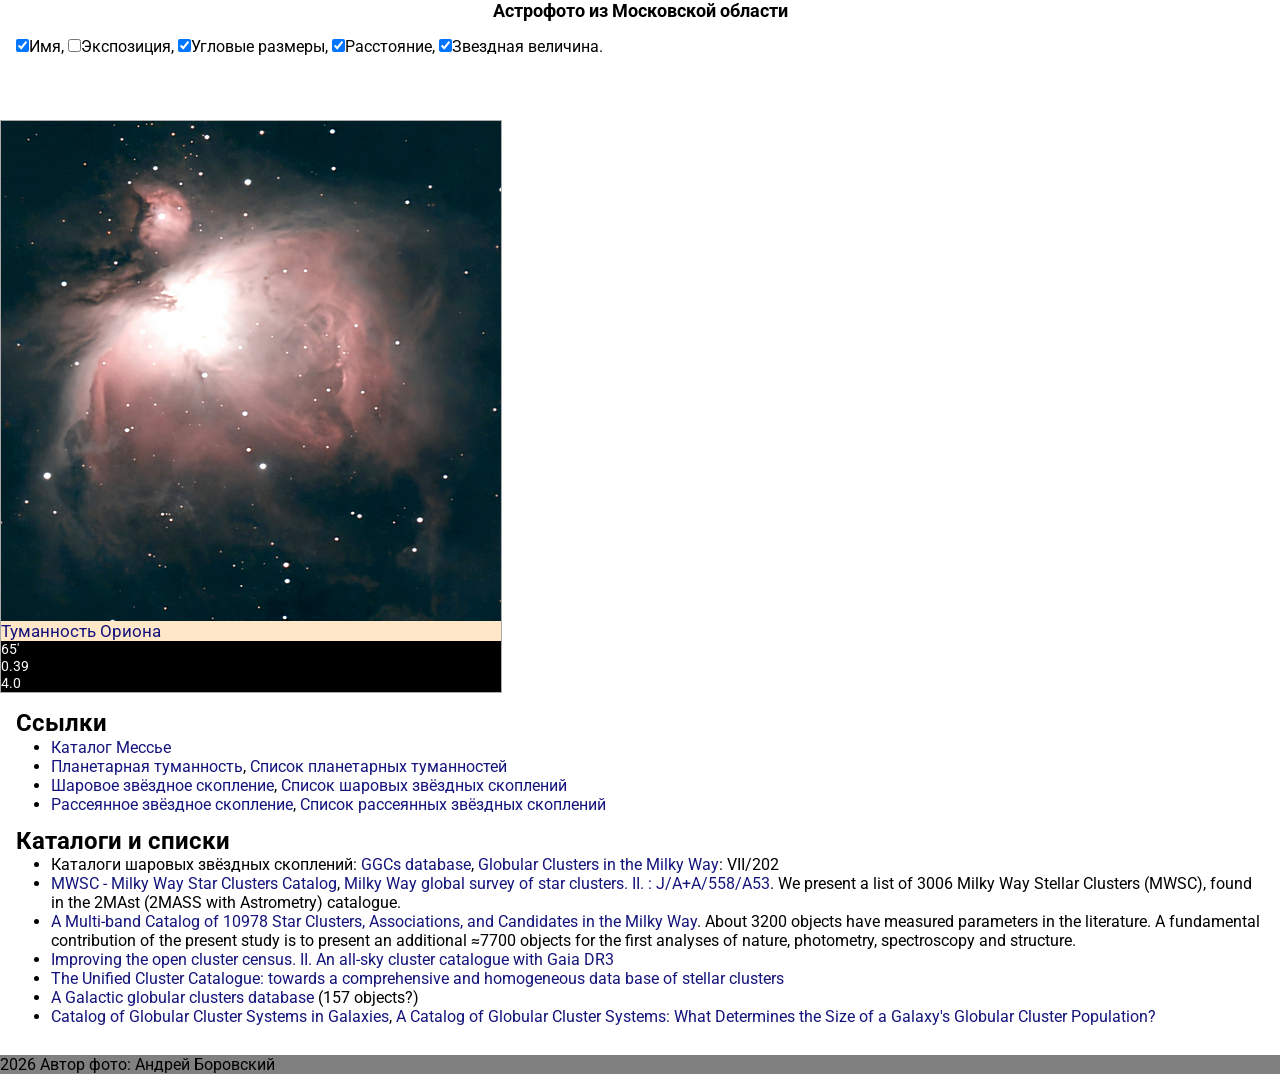
==== seestars50/mosobl/index.html @ 711e8a4d "add info" ====
<!DOCTYPE html>
<html lang="ru">
<head>
  <meta charset="UTF-8">
  <meta name="viewport" content="width=device-width, initial-scale=1.0">
  <meta http-equiv="X-UA-Compatible" content="ie=edge">
  <meta name="description" content="Объекты глубокого космоса: фото из Московской области">
  <title>Объекты глубокого космоса: фото из Московской области</title>
  <link rel="stylesheet" href="../collections.css">
  <link rel="stylesheet" href="style.css">
  <script src="../collections.js"></script>
  <script src="script.js"></script>
  <link rel="shortcut icon" href="favicon.png" type="image/png">
</head>
<body>

<div id="messageBox">
  <div id="contents"></div>
</div>

<h1>Астрофото из Московской области</h1>

<div class="cont">
  <input type="checkbox" name=".name" value="block" checked onclick="showHideThis(this)">Имя,
  <input type="checkbox" name=".exp" value="block" onclick="showHideThis(this)">Экспозиция,
  <input type="checkbox" name=".angular" value="block" checked onclick="showHideThis(this)">Угловые размеры,
  <input type="checkbox" name=".dist" value="block" checked onclick="showHideThis(this)">Расстояние,
  <!-- <input type="checkbox" name=".age" value="block" checked onclick="showHideThis(this)">Возраст, -->
  <input type="checkbox" name=".mag" value="block" checked onclick="showHideThis(this)">Звездная величина.
</div>

<div id="tab">
</div><div class="obj en">
  <div class="img" onmouseover="show(this, 'images/M42big.png')" onmouseout="hide()"><img alt="" src="images/M42.png"></div>
  <div class="name"><a href="https://en.wikipedia.org/wiki/Orion_Nebula" title="Orion Nebula">Туманность Ориона</a></div>
  <div class="info_field angular">65′</div>
  <div class="info_field exp">117×10</div>
  <div class="info_field dist">0.39</div>
  <div class="info_field age">1.5 млрд</div>
  <div class="info_field mag">4.0</div>
</div>
</div>

<div class="cont">

<h2>Ссылки</h2>
<ul>
  <li><a href="https://ru.wikipedia.org/wiki/%D0%9A%D0%B0%D1%82%D0%B0%D0%BB%D0%BE%D0%B3_%D0%9C%D0%B5%D1%81%D1%81%D1%8C%D0%B5" target="_blank" rel="noopener noreferrer">Каталог Мессье</a></li>
  <li><a href="https://ru.wikipedia.org/wiki/%D0%9F%D0%BB%D0%B0%D0%BD%D0%B5%D1%82%D0%B0%D1%80%D0%BD%D0%B0%D1%8F_%D1%82%D1%83%D0%BC%D0%B0%D0%BD%D0%BD%D0%BE%D1%81%D1%82%D1%8C" target="_blank" rel="noopener noreferrer">Планетарная туманность</a>,
    <a href="https://en.wikipedia.org/wiki/List_of_planetary_nebulae" target="_blank" rel="noopener noreferrer">Список планетарных туманностей</a></li>
  <li><a href="https://ru.wikipedia.org/wiki/%D0%A8%D0%B0%D1%80%D0%BE%D0%B2%D0%BE%D0%B5_%D0%B7%D0%B2%D1%91%D0%B7%D0%B4%D0%BD%D0%BE%D0%B5_%D1%81%D0%BA%D0%BE%D0%BF%D0%BB%D0%B5%D0%BD%D0%B8%D0%B5" target="_blank" rel="noopener noreferrer">Шаровое звёздное скопление</a>,
    <a href="https://en.wikipedia.org/wiki/List_of_globular_clusters" target="_blank" rel="noopener noreferrer">Список шаровых звёздных скоплений</a></li>
  <li><a href="https://en.wikipedia.org/wiki/Open_cluster" target="_blank" rel="noopener noreferrer">Рассеянное звёздное скопление</a>,
    <a href="https://en.wikipedia.org/wiki/List_of_open_clusters" target="_blank" rel="noopener noreferrer">Список рассеянных звёздных скоплений</a></li>
</ul>
<h2>Каталоги и списки</h2>
<ul>
  <li>Каталоги шаровых звёздных скоплений: <a href="http://gclusters.altervista.org/" target="_blank" rel="noopener noreferrer">GGCs database</a>,
    <a href="http://cdsarc.u-strasbg.fr/viz-bin/cat/VII/202" target="_blank" rel="noopener noreferrer">Globular Clusters in the Milky Way</a>: VII/202</li>
  <li><a href="https://heasarc.gsfc.nasa.gov/W3Browse/all/mwsc.html" target="_blank" rel="noopener noreferrer">MWSC - Milky Way Star Clusters Catalog</a>,
    <a href="https://cdsarc.unistra.fr/viz-bin/cat/J/A+A/558/A53" target="_blank" rel="noopener noreferrer">Milky Way global survey of star clusters. II. : J/A+A/558/A53</a>. We present a list of 3006 Milky Way Stellar Clusters (MWSC), found in the 2MAst (2MASS with Astrometry) catalogue.</li>
  <li><a href="https://ui.adsabs.harvard.edu/abs/2019AJ....157...12B/abstract" target="_blank" rel="noopener noreferrer">A Multi-band Catalog of 10978 Star Clusters, Associations, and Candidates in the Milky Way</a>. About 3200 objects have measured parameters in the literature. A fundamental contribution of the present study is to present an additional ≈7700 objects for the first analyses of nature, photometry, spectroscopy and structure.</li>
  <li><a href="https://ui.adsabs.harvard.edu/abs/2023A%26A...673A.114H/abstract" target="_blank" rel="noopener noreferrer">Improving the open cluster census. II. An all-sky cluster catalogue with Gaia DR3</a></li>
  <li><a href="https://ui.adsabs.harvard.edu/abs/2023MNRAS.526.4107P/abstract" target="_blank" rel="noopener noreferrer">The Unified Cluster Catalogue: towards a comprehensive and homogeneous data base of stellar clusters</a></li>
  <li><a href="https://gclusters.altervista.org/" target="_blank" rel="noopener noreferrer" title="1996AJ....112.1487H">A Galactic globular clusters database</a> (157 objects?)</li>
  <li><a href="https://physics.mcmaster.ca/~harris/Databases.html" target="_blank" rel="noopener noreferrer">Catalog of Globular Cluster Systems in Galaxies</a>,
    <a href="https://ui.adsabs.harvard.edu/abs/2013ApJ...772...82H/abstract" target="_blank" rel="noopener noreferrer">A Catalog of Globular Cluster Systems: What Determines the Size of a Galaxy's Globular Cluster Population?</a></li>
</ul>
</div>
<footer>2026 Автор фото: Андрей Боровский</footer>
</body>
</html>
---- seestars50/collections.css ----
@import url('https://fonts.googleapis.com/css2?family=Roboto:wght@400;500;700&display=swap');
@import url('https://fonts.googleapis.com/css2?family=Roboto+Condensed:wght@300;400;500;700&display=swap');
* {
margin: 0;
padding: 0;
}
body {
color: black;
font-size: 1em;
font-family: 'Roboto', sans-serif;
}
footer {
display: flex;
background-color: gray;
text-align: center;
}
footer #link {
margin-left: 10px;
}
ul, ol {
margin-left: 0;
margin-right: 0;
padding-left: 35px;
margin-top: .05em;
margin-bottom: .8em;
}
#tab {
display: flex;
flex-wrap: wrap;
max-width: 1621px;
min-width: 306px;
margin: auto;
margin-bottom: 1em;
padding: 1em;
}
#messageBox {
display: none;
border-right: 1px solid #aaa;
border-bottom: 1px solid #aaa;
position: absolute;
width: fit-content;
height: fit-content;
z-index: 1;
color: #eee;
background-color: #000;
padding: 5px;
max-width: 500px;
}
#messageBox img {
max-width: 490px;
}
#contents {
width: 100%;
height: auto;
z-index: 2;
}
#controls {
border: 3px solid black;
width: fit-content;
padding: 10px 5px 10px 10px;
margin: 10px 0;
max-width: 1000px;
}
h1 {
text-align: center;
font-weight: bold;
font-size: large;
}
a:link {
color: rgb(20, 20, 125);
background: transparent;
text-decoration: none;
}
a:visited {color: rgb(8, 8, 75)}
a:hover {text-decoration: underline;}
nav ul {
margin-left: 0;
padding-left: 1em;
}
nav ul li {
display: inline-block;
margin-right: 10px;
}
nav a {
display: block;
text-decoration: none;
}
img {vertical-align: middle;}
img.w {
width: auto;
max-width: 100%;
}
.obj {
border: 1px #aaa solid;
display: inline-block;
background-color: black;
min-width: 100px;
}
.img {
min-height: 100px;
display: flex;
justify-content: center;
align-items: center;
background-color: black;
}
.desc {display: none;}
.cont {
padding: 1em;
max-width: 1921px;
min-width: 306px;
}
.name {
width: 100%;
background-color: #ffe7c8;
white-space: nowrap;
overflow: hidden;
}
.name a {
font-size: 17px;
}
.info_field {
font-size: 0.9em;
color: white;
}
.nowrap {
white-space: nowrap;
}
@media (max-width: 900px) {
  .cont {
    padding: 0 0 0.4em 2px;
  }
  #tab {
    padding: 0 0 0.4em 2px;
  }
  #controls {
    margin: 4px 2px 2px 0;
    padding: 10px 5px;
  }
  .info_field {
    font-size: 0.82em;
    color: white;
  }
  nav ul {
    padding-left: 4px;
  }
  nav ul li {
    margin-right: 2px;
  }
}
---- seestars50/mosobl/style.css ----
img {max-width: 1024px;}
.age, .exp {
  display: none;
  color: white;
}
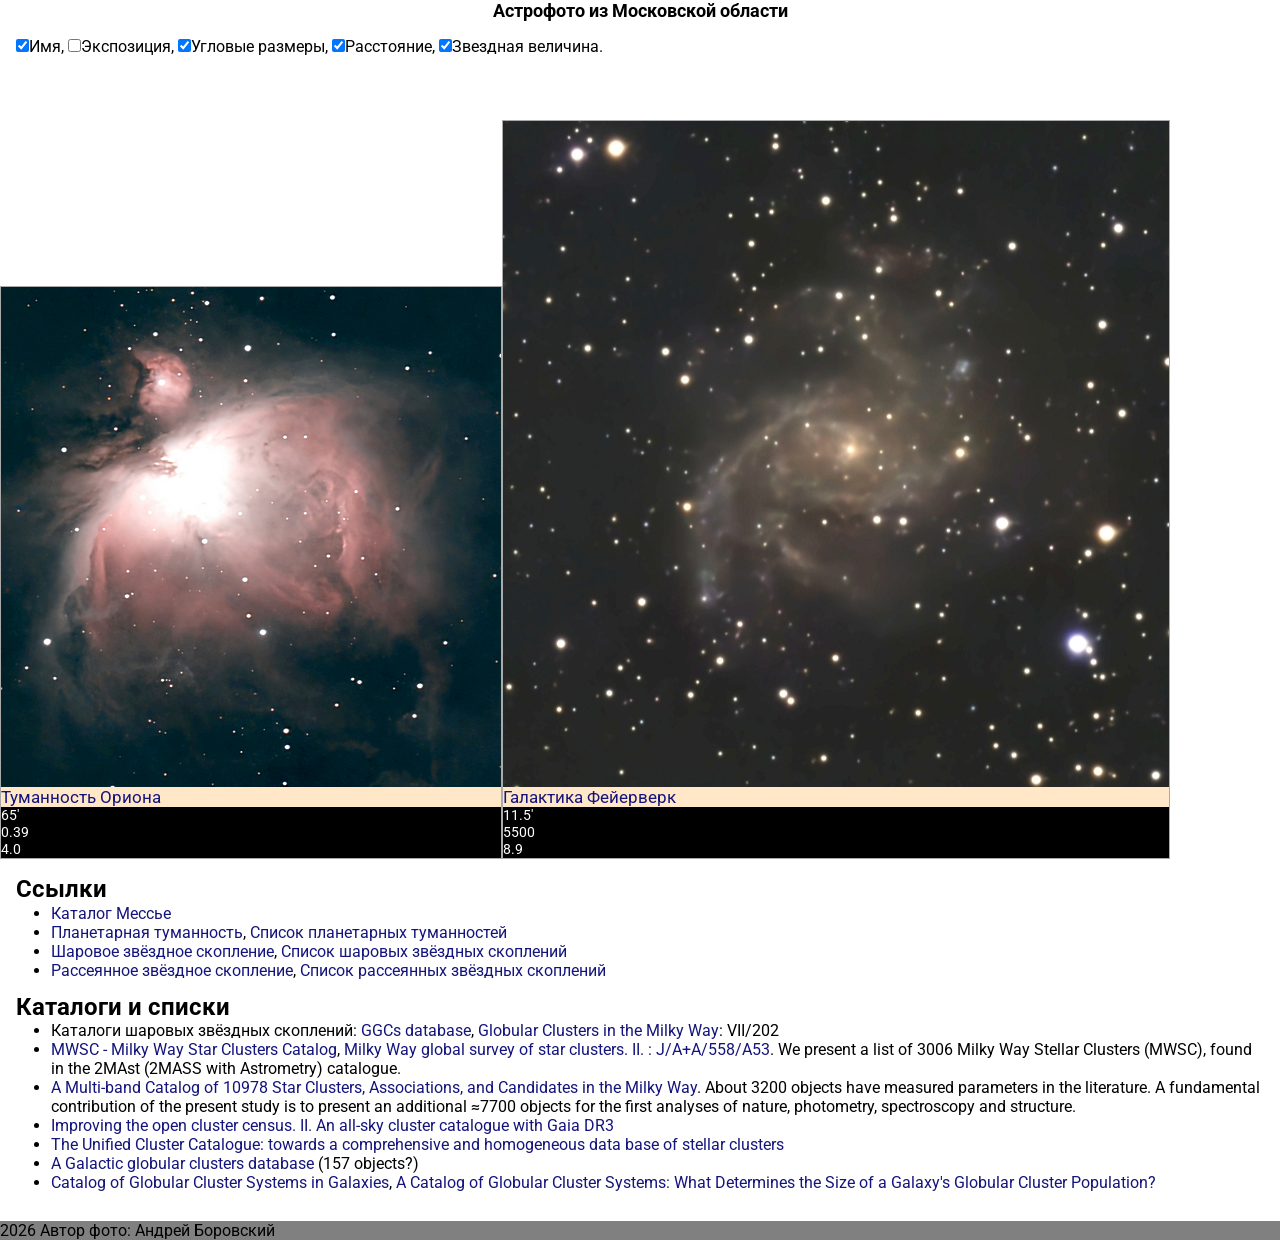
==== commit ff086b4c: "update favicon, add image" ====
--- a/seestars50/mosobl/index.html
+++ b/seestars50/mosobl/index.html
@@ -10,7 +10,7 @@
   <link rel="stylesheet" href="style.css">
   <script src="../collections.js"></script>
   <script src="script.js"></script>
-  <link rel="shortcut icon" href="favicon.png" type="image/png">
+  <link rel="shortcut icon" href="../favicon.png" type="image/png">
 </head>
 <body>
 
@@ -38,6 +38,14 @@
   <div class="info_field dist">0.39</div>
   <div class="info_field age">1.5 млрд</div>
   <div class="info_field mag">4.0</div>
+  </div><div class="obj ga">
+  <div class="img" onmouseover="show(this, 'images/FIREWORKbig.jpg')" onmouseout="hide()"><img alt="" src="images/FIREWORK.jpg"></div>
+  <div class="name"><a href="https://en.wikipedia.org/wiki/NGC_6946" title="Firework galaxy">Галактика Фейерверк</a></div>
+  <div class="info_field angular">11.5′</div>
+  <div class="info_field exp">320×10</div>
+  <div class="info_field dist">5500</div>
+  <div class="info_field age">10 млрд</div>
+  <div class="info_field mag">8.9</div>
 </div>
 </div>
 
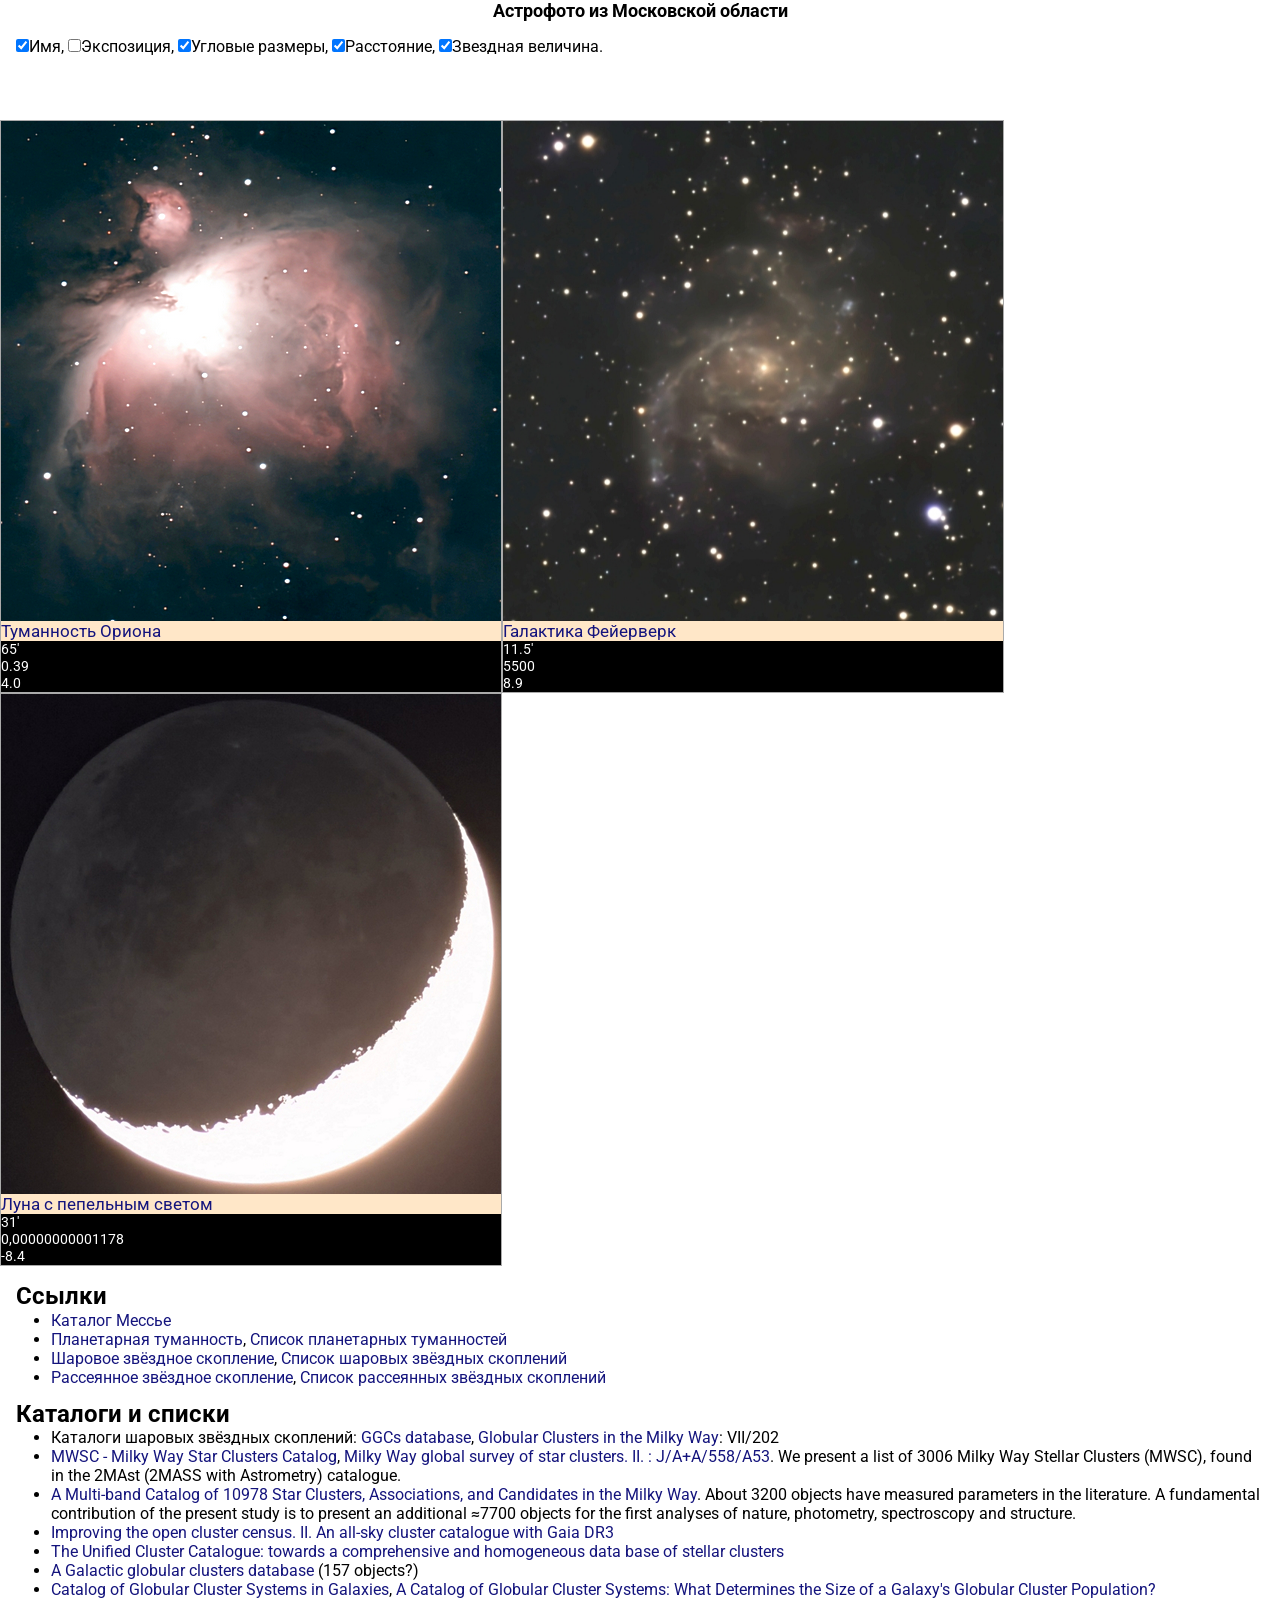
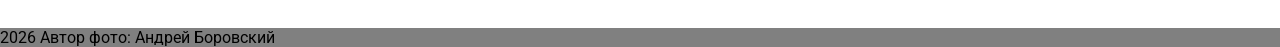
==== commit fae5c239: "add moonash" ====
--- a/seestars50/mosobl/index.html
+++ b/seestars50/mosobl/index.html
@@ -46,6 +46,14 @@
   <div class="info_field dist">5500</div>
   <div class="info_field age">10 млрд</div>
   <div class="info_field mag">8.9</div>
+  </div><div class="obj sol">
+  <div class="img" onmouseover="show(this, 'images/MoonAshbig.jpg')" onmouseout="hide()"><img alt="" src="images/MoonAsh.jpg"></div>
+  <div class="name"><a href="https://en.wikipedia.org/wiki/Planetshine" title="Moon with ash light">Луна с пепельным светом</a></div>
+  <div class="info_field angular">31′</div>
+  <div class="info_field exp">???</div>
+  <div class="info_field dist"> 0,00000000001178</div>
+  <div class="info_field age">4.5 млрд</div>
+  <div class="info_field mag">-8.4</div>
 </div>
 </div>
 
--- a/seestars50/mosobl/style.css
+++ b/seestars50/mosobl/style.css
@@ -1,5 +1,8 @@
-img {max-width: 1024px;}
-.age, .exp {
-  display: none;
-  color: white;
-}
+img {max-width: 1024px;}
+.age, .exp {
+  display: none;
+  color: white;
+}
+.img img {
+  max-width: 500px;
+}
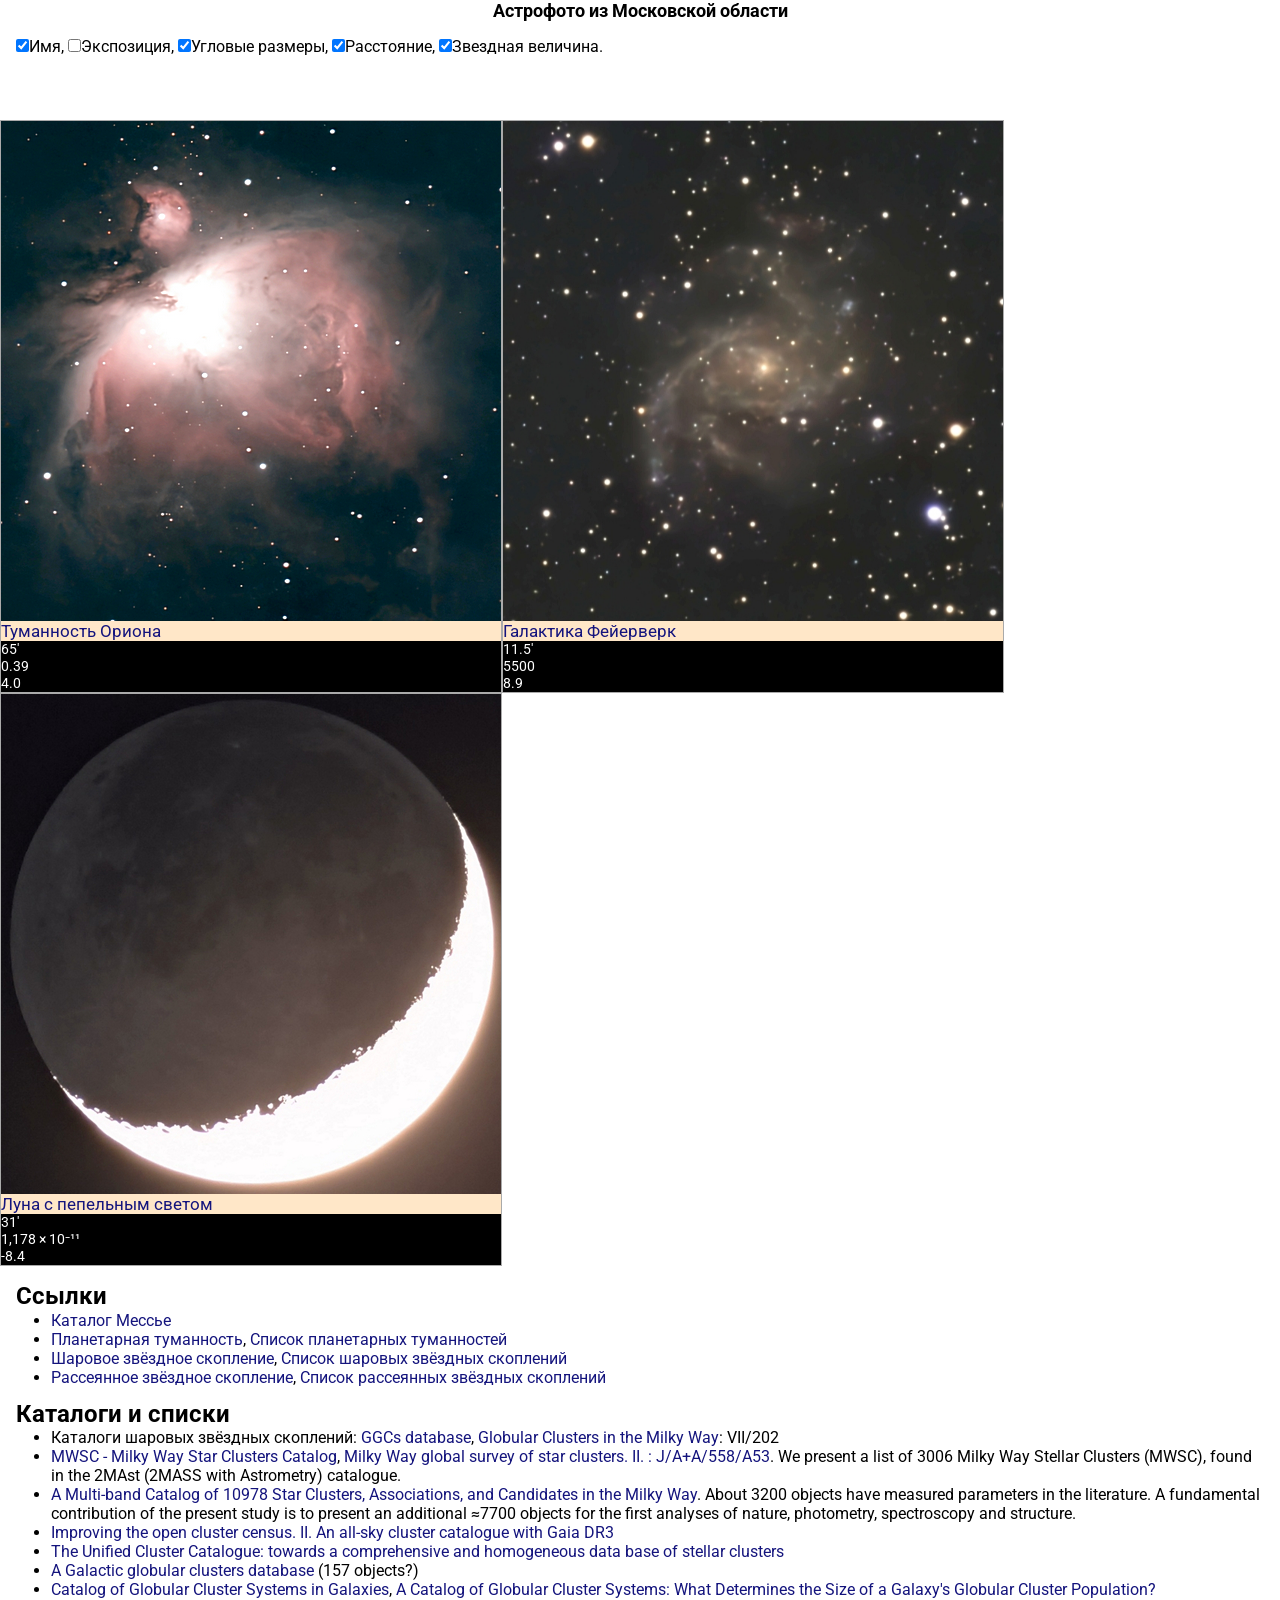
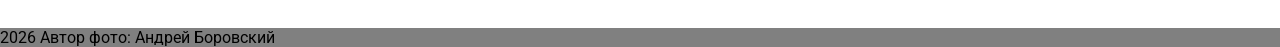
==== commit 95593d5d: "re-add moonash" ====
--- a/seestars50/mosobl/index.html
+++ b/seestars50/mosobl/index.html
@@ -51,7 +51,7 @@
   <div class="name"><a href="https://en.wikipedia.org/wiki/Planetshine" title="Moon with ash light">Луна с пепельным светом</a></div>
   <div class="info_field angular">31′</div>
   <div class="info_field exp">???</div>
-  <div class="info_field dist"> 0,00000000001178</div>
+  <div class="info_field dist"> 1,178 × 10⁻¹¹</div>
   <div class="info_field age">4.5 млрд</div>
   <div class="info_field mag">-8.4</div>
 </div>
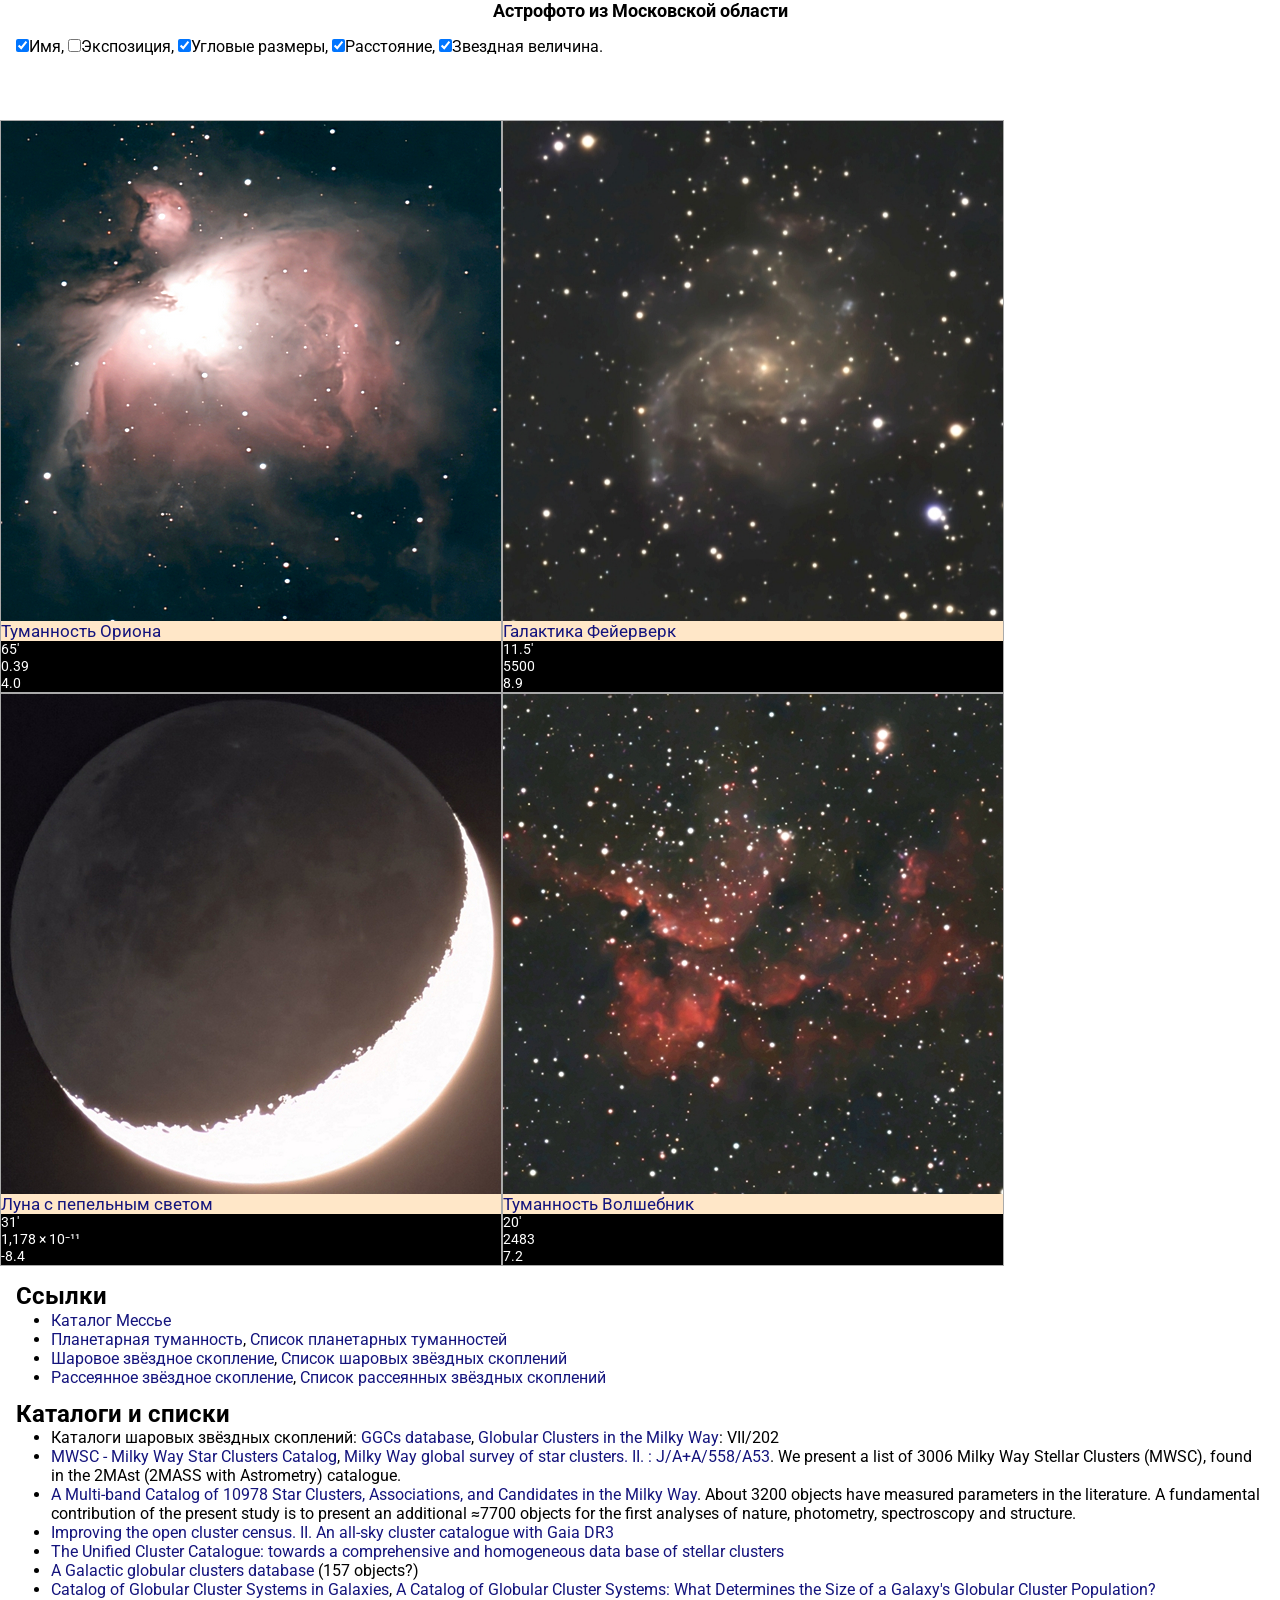
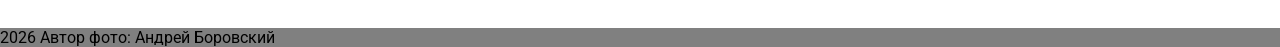
==== commit ff4a99bd: "add wizard" ====
--- a/seestars50/mosobl/index.html
+++ b/seestars50/mosobl/index.html
@@ -54,6 +54,14 @@
   <div class="info_field dist"> 1,178 × 10⁻¹¹</div>
   <div class="info_field age">4.5 млрд</div>
   <div class="info_field mag">-8.4</div>
+  </div><div class="obj en">
+  <div class="img" onmouseover="show(this, 'images/Wizardbig.jpg')" onmouseout="hide()"><img alt="" src="images/Wizard.jpg"></div>
+  <div class="name"><a href="https://en.wikipedia.org/wiki/NGC_7380" title="Wizard nebula">Туманность Волшебник</a></div>
+  <div class="info_field angular">20′</div>
+  <div class="info_field exp">284×10</div>
+  <div class="info_field dist">2483</div>
+  <div class="info_field age">12 млн</div>
+  <div class="info_field mag">7.2</div>
 </div>
 </div>
 
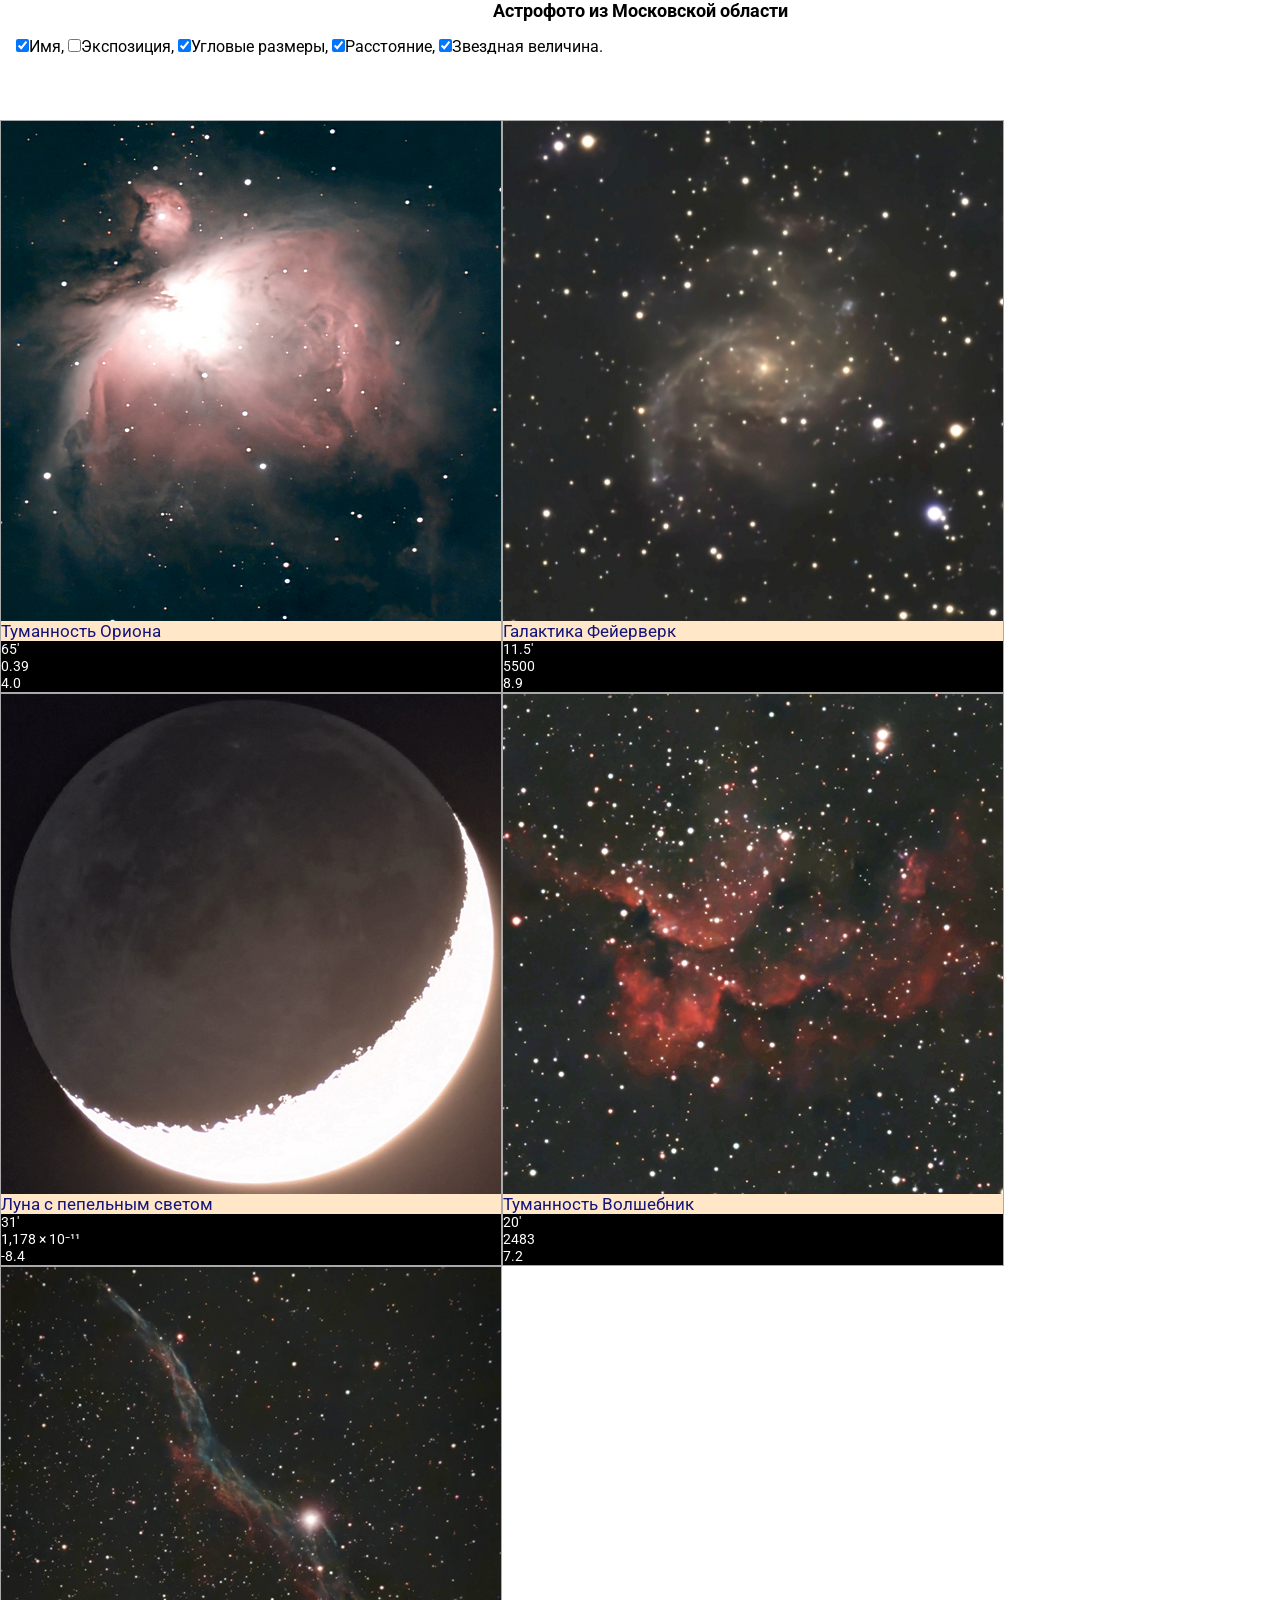
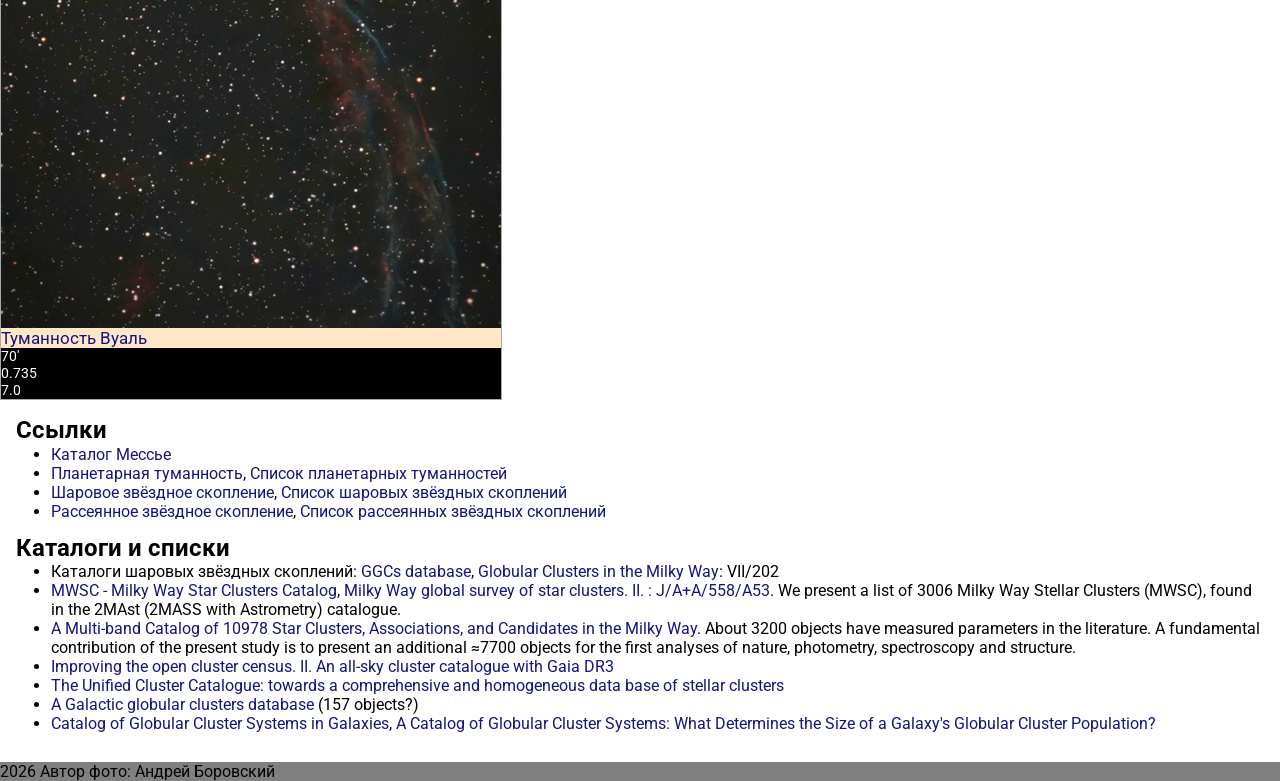
==== commit 7037d653: "add veil and sn" ====
--- a/seestars50/mosobl/index.html
+++ b/seestars50/mosobl/index.html
@@ -62,6 +62,14 @@
   <div class="info_field dist">2483</div>
   <div class="info_field age">12 млн</div>
   <div class="info_field mag">7.2</div>
+  </div><div class="obj sn">
+  <div class="img" onmouseover="show(this, 'images/C34big.jpg')" onmouseout="hide()"><img alt="" src="images/C34.jpg"></div>
+  <div class="name"><a href="https://en.wikipedia.org/wiki/Veil_Nebula" title="Veil_Nebula nebula">Туманность Вуаль</a></div>
+  <div class="info_field angular">70′</div>
+  <div class="info_field exp">397×10</div>
+  <div class="info_field dist">0.735</div>
+  <div class="info_field age">10000</div>
+  <div class="info_field mag">7.0</div>
 </div>
 </div>
 
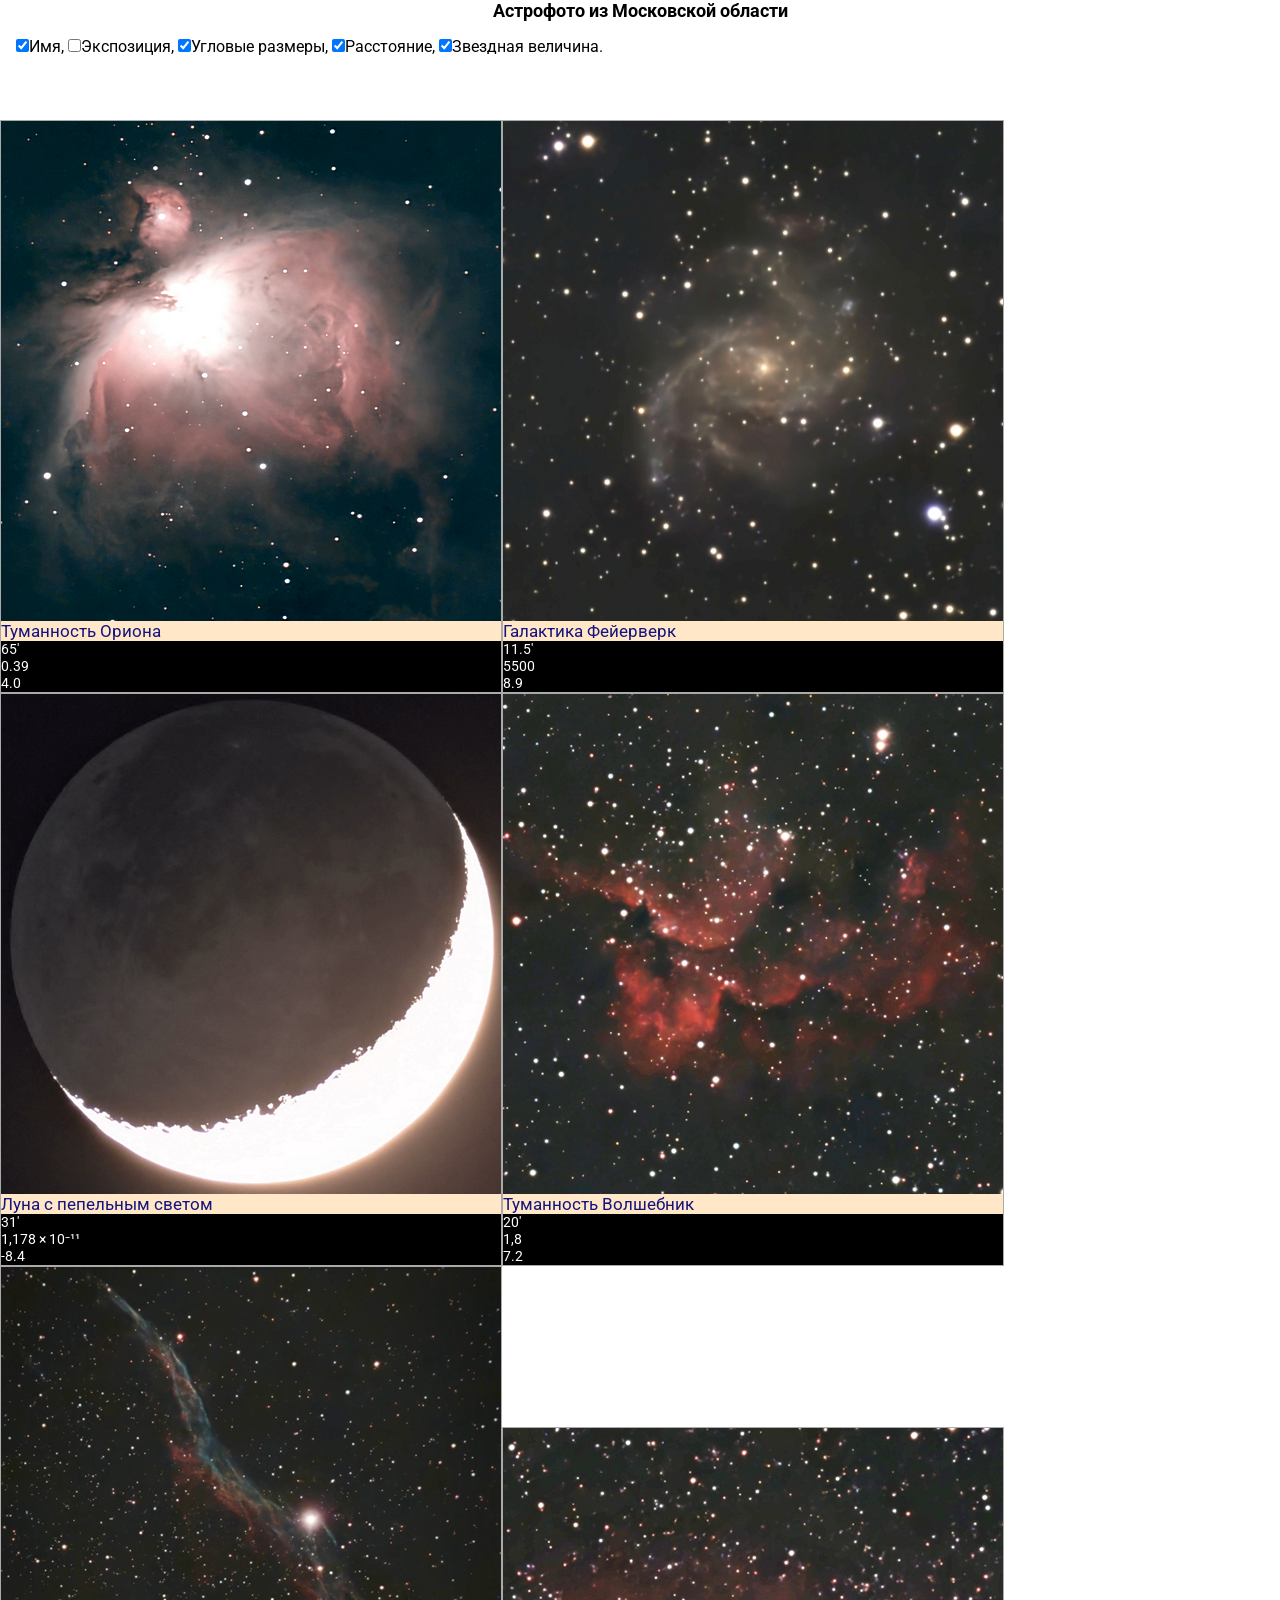
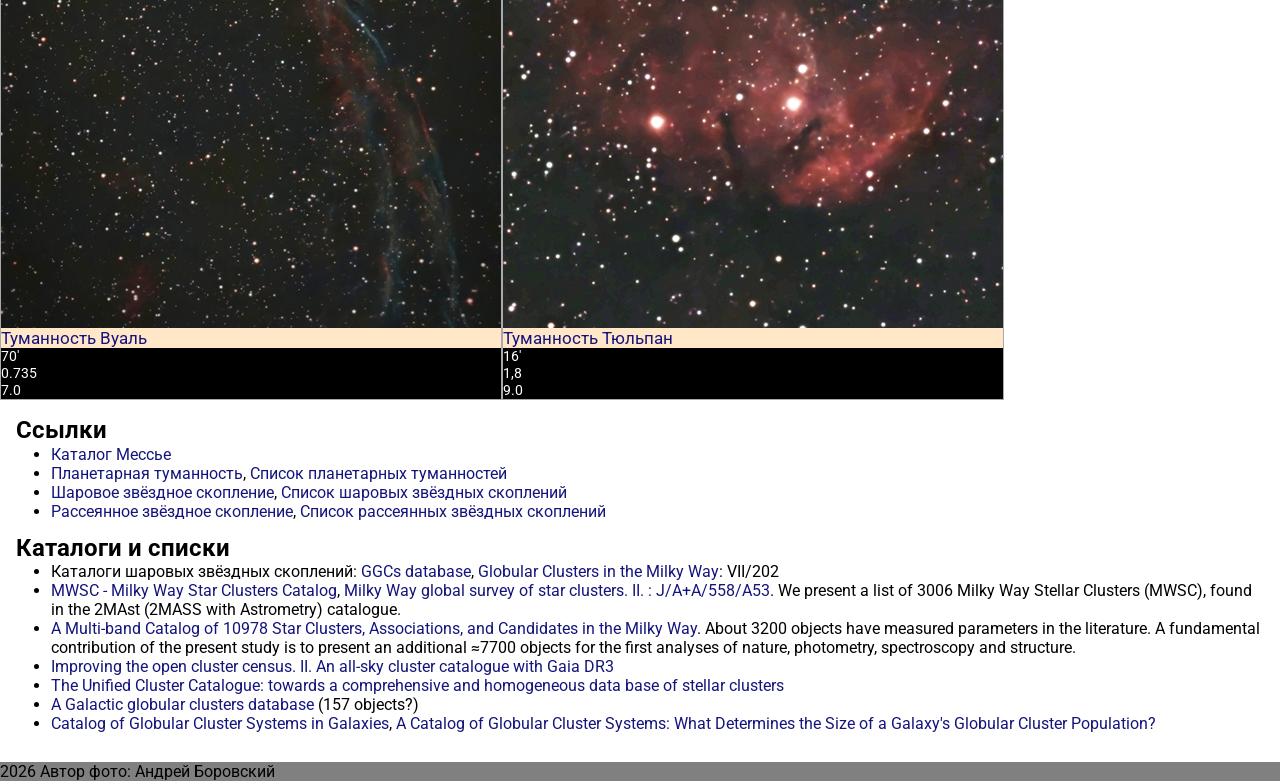
==== commit 8d45bfba: "add tulip" ====
--- a/seestars50/mosobl/index.html
+++ b/seestars50/mosobl/index.html
@@ -59,7 +59,7 @@
   <div class="name"><a href="https://en.wikipedia.org/wiki/NGC_7380" title="Wizard nebula">Туманность Волшебник</a></div>
   <div class="info_field angular">20′</div>
   <div class="info_field exp">284×10</div>
-  <div class="info_field dist">2483</div>
+  <div class="info_field dist">1,8</div>
   <div class="info_field age">12 млн</div>
   <div class="info_field mag">7.2</div>
   </div><div class="obj sn">
@@ -70,6 +70,14 @@
   <div class="info_field dist">0.735</div>
   <div class="info_field age">10000</div>
   <div class="info_field mag">7.0</div>
+  </div><div class="obj en">
+  <div class="img" onmouseover="show(this, 'images/Tulipbig.jpg')" onmouseout="hide()"><img alt="" src="images/Tulip.jpg"></div>
+  <div class="name"><a href="https://en.wikipedia.org/wiki/Sh_2-101" title="Tulip nebula">Туманность Тюльпан</a></div>
+  <div class="info_field angular">16′</div>
+  <div class="info_field exp">194×10</div>
+  <div class="info_field dist">1,8</div>
+  <div class="info_field age">8 млн</div>
+  <div class="info_field mag">9.0</div>
 </div>
 </div>
 
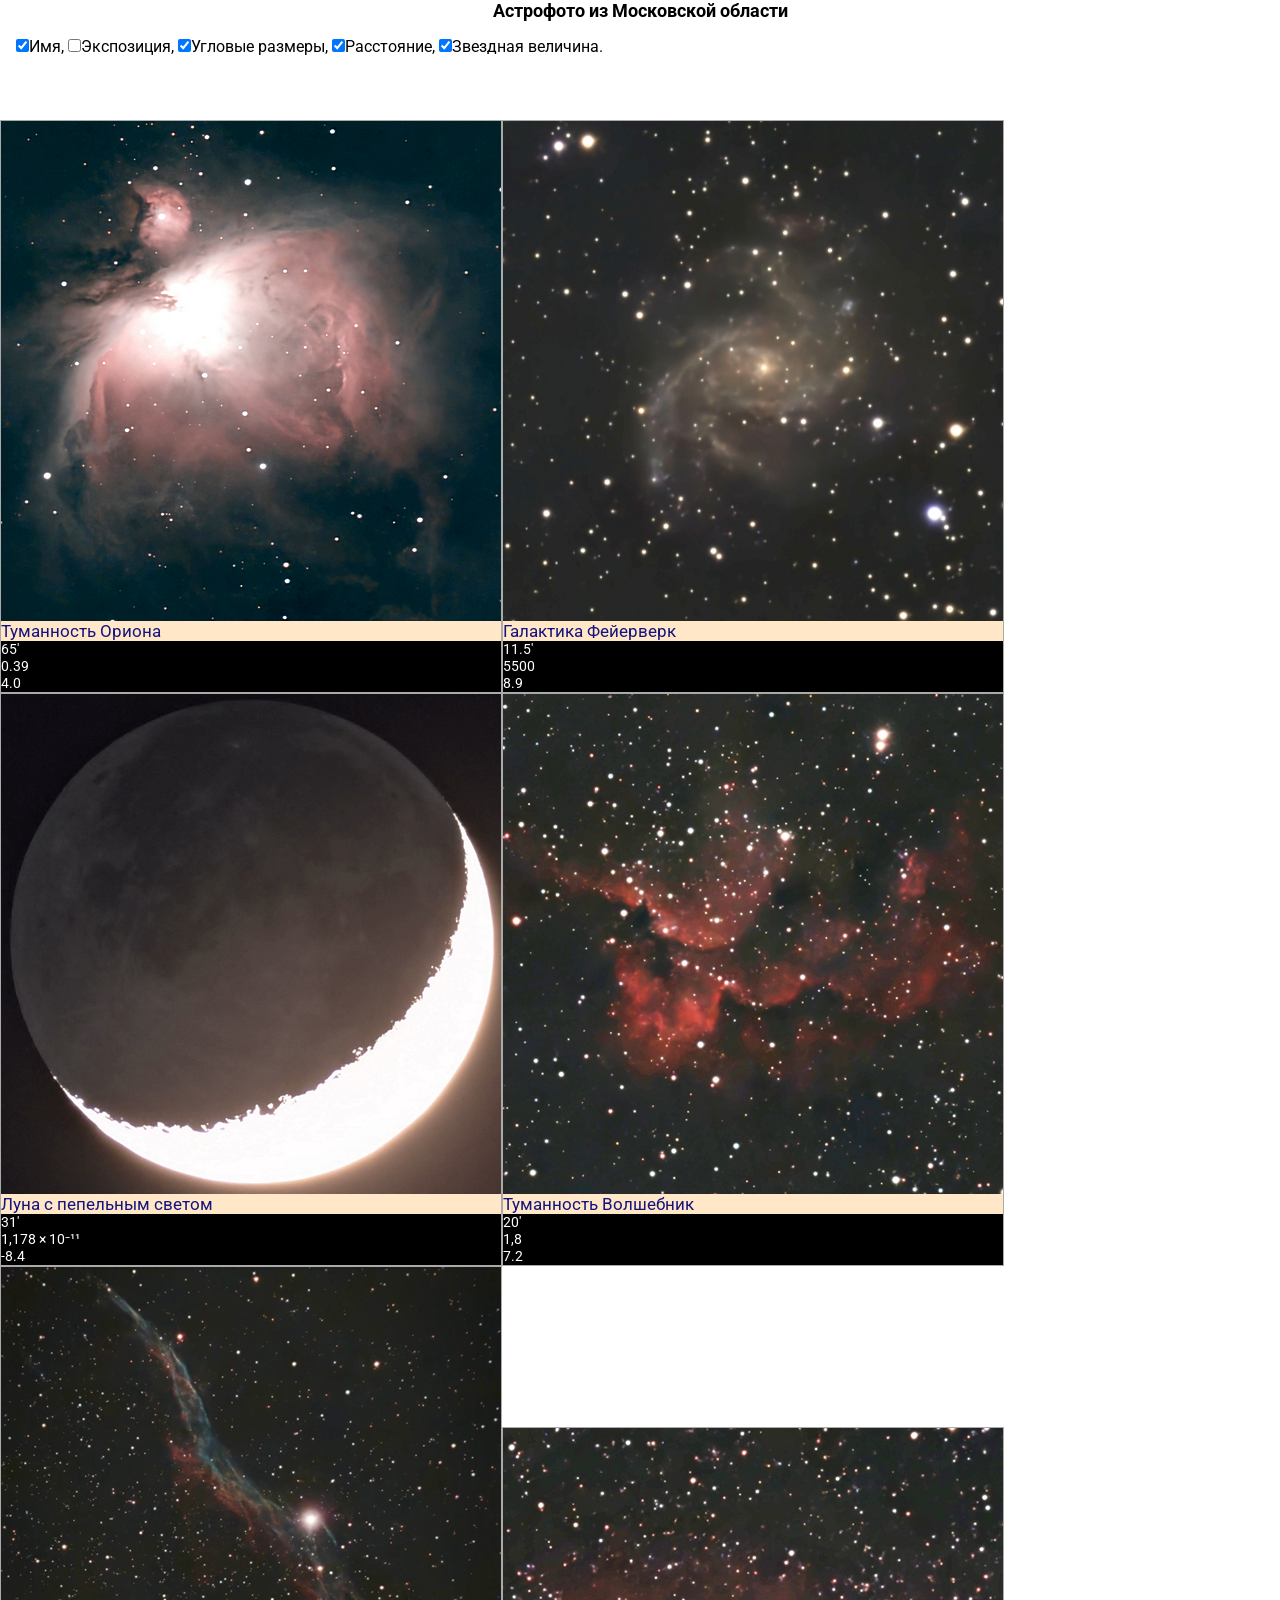
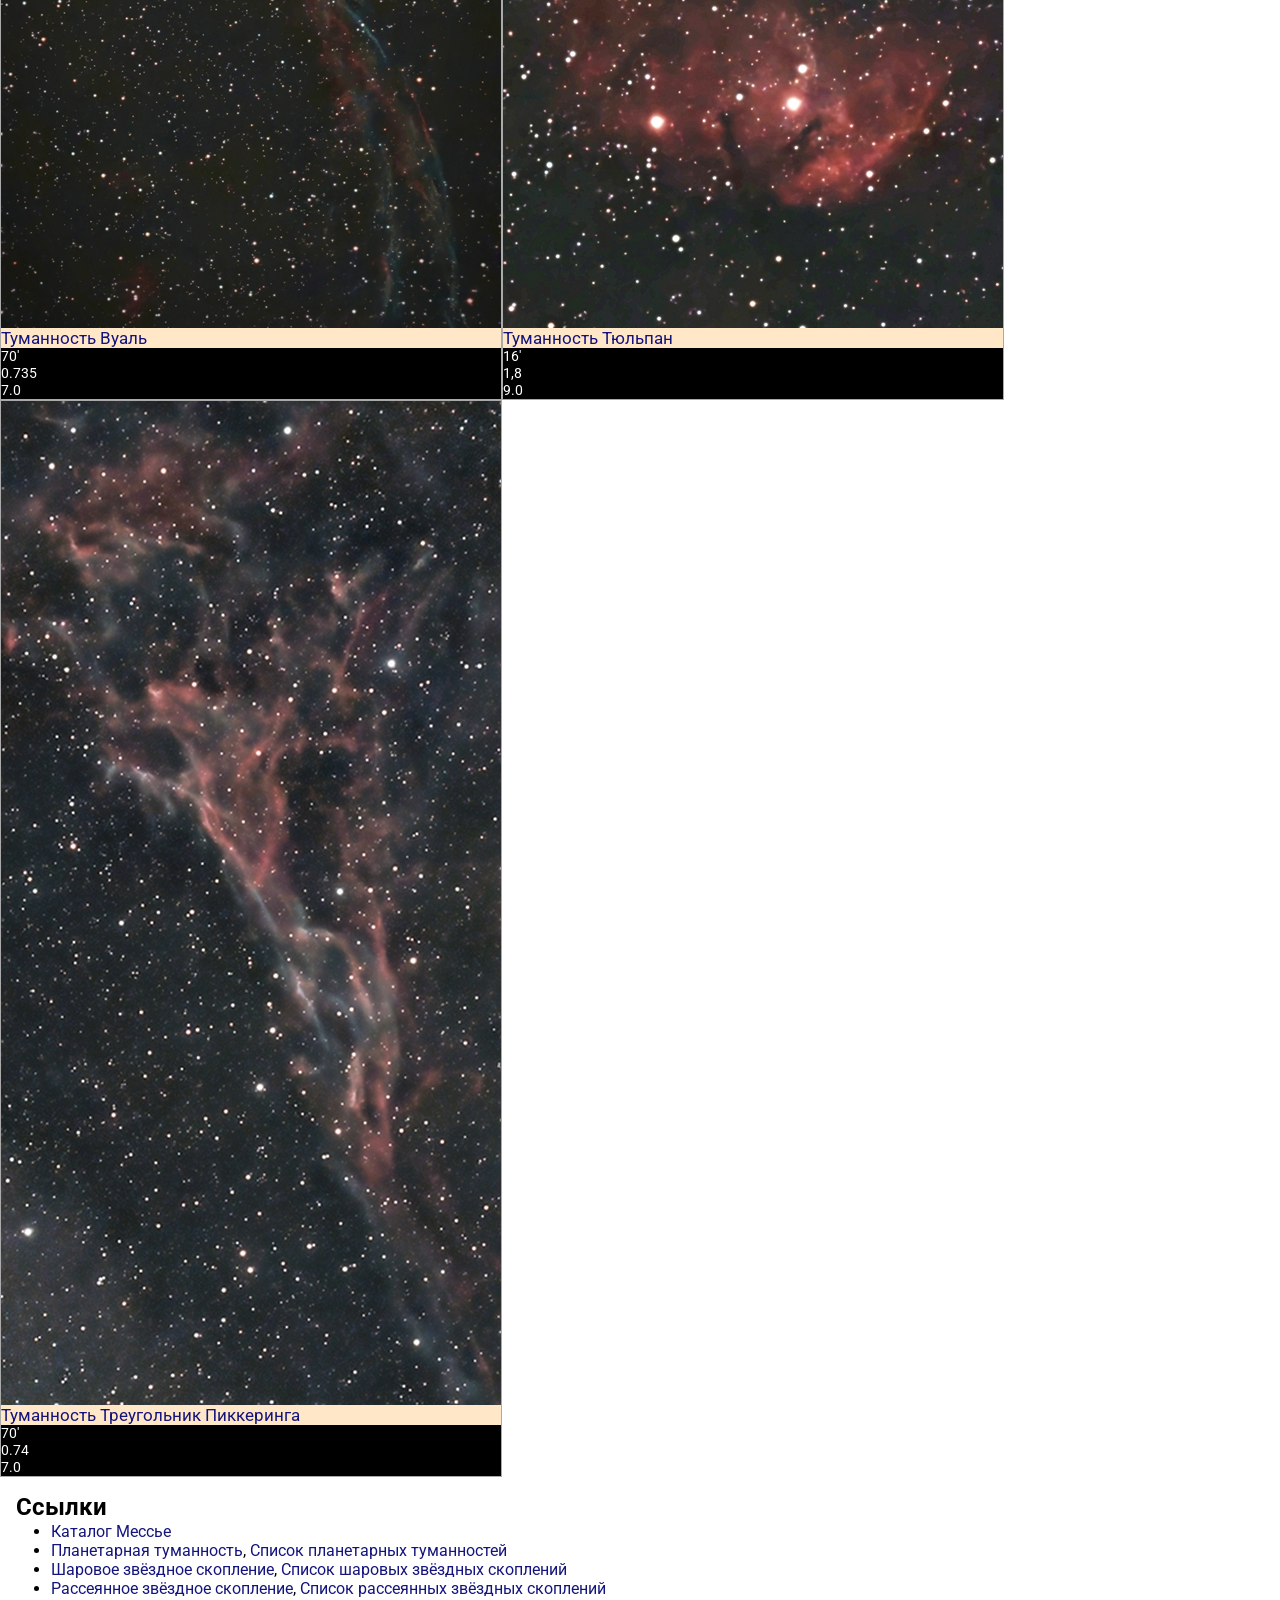
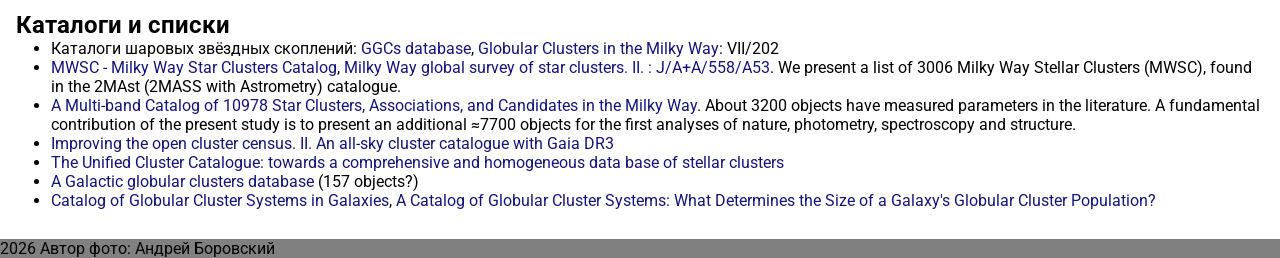
==== commit 544b3d1a: "add pikkering" ====
--- a/seestars50/mosobl/index.html
+++ b/seestars50/mosobl/index.html
@@ -78,6 +78,14 @@
   <div class="info_field dist">1,8</div>
   <div class="info_field age">8 млн</div>
   <div class="info_field mag">9.0</div>
+  </div><div class="obj sn">
+  <div class="img" onmouseover="show(this, 'images/Pikkeringbig.jpg')" onmouseout="hide()"><img alt="" src="images/Pikkering.jpg"></div>
+  <div class="name"><a href="https://en.wikipedia.org/wiki/Veil_Nebula" title="Pikkering Triangle nebula">Туманность Треугольник Пиккеринга</a></div>
+  <div class="info_field angular">70′</div>
+  <div class="info_field exp">576×10</div>
+  <div class="info_field dist">0.74</div>
+  <div class="info_field age">10000</div>
+  <div class="info_field mag">7.0</div>
 </div>
 </div>
 
